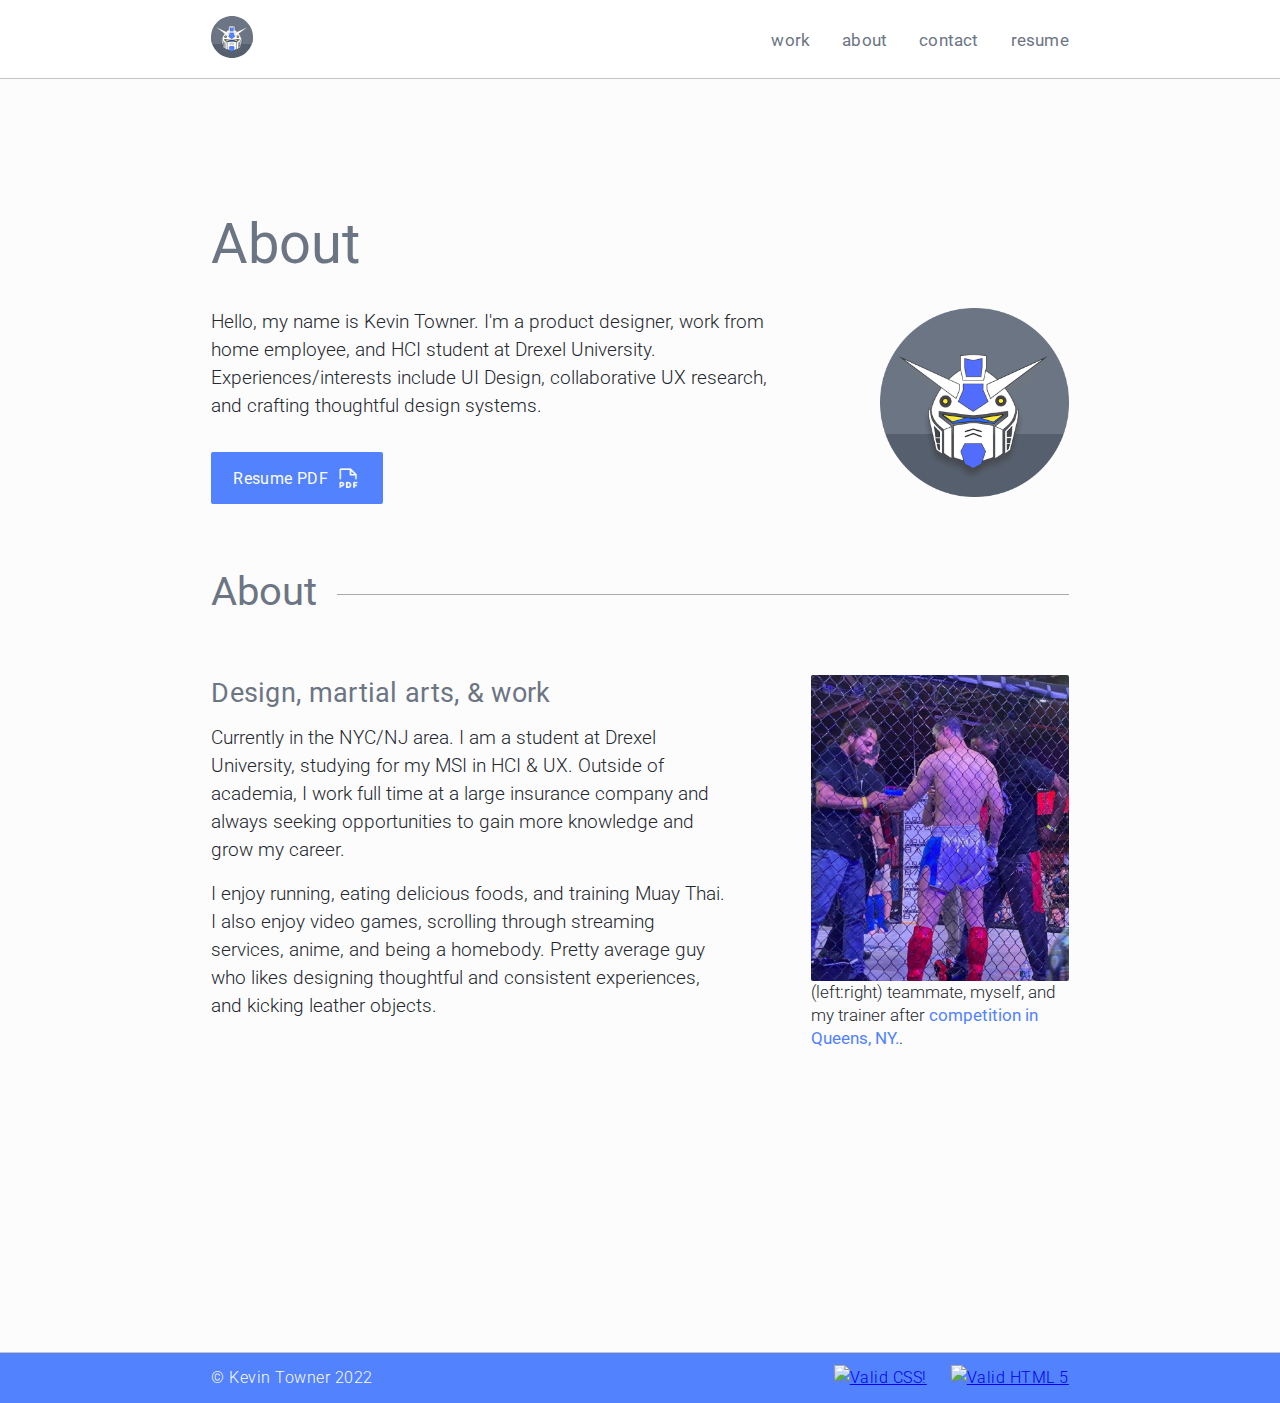
==== public/about.html @ 407d265f "Save" ====
<!DOCTYPE html>
<html lang="en">
<head>

  <!--meta-->
  <meta charset="UTF-8">
  <meta name="viewport" content="width=device-width, initial-scale=1.0">
  <meta http-equiv="X-UA-Compatible" content="ie=edge">

  <!--FAVICON-->
  <link rel="apple-touch-icon" sizes="180x180" href="assets/images/branding/favicon_io/apple-touch-icon.png">
  <link rel="icon" type="image/png" sizes="32x32" href="assets/images/branding/favicon_io/apple-touch-icon.png">
  <link rel="icon" type="image/png" sizes="16x16" href="assets/images/branding/favicon_io/apple-touch-icon.png">
  <link rel="manifest" href="favicon_io/site.webmanifest">

  <!--Style-->
  <link rel="stylesheet" type="text/css" href="../assets/css/reset.css">
  <link rel="stylesheet" type="text/css" href="../assets/css/nav/style.css">
  <link rel="stylesheet" type="text/css" href="../assets/css/nav/media.css">
  <link rel="stylesheet" type="text/css" href="../assets/css/about/style.css">
  <link rel="stylesheet" type="text/css" href="../assets/css/about/media.css">
  <link rel="stylesheet" type="text/css" href="../assets/css/foot/style.css">
  <link rel="stylesheet" type="text/css" href="../assets/css/foot/media.css">

  <!--fonts-->
  <link rel="preconnect" href="https://fonts.googleapis.com">
  <link rel="preconnect" href="https://fonts.gstatic.com" crossorigin>
  <link href="https://fonts.googleapis.com/css2?family=Libre+Barcode+39+Extended&family=Roboto:wght@100;300;400;500;700;900&display=swap" rel="stylesheet">

  <!-- Global site tag (gtag.js) - Google Analytics -->
<script async src="https://www.googletagmanager.com/gtag/js?id=G-0P7SDXF3EZ"></script>
<script>
  window.dataLayer = window.dataLayer || [];

  function gtag() {
    dataLayer.push(arguments);
  }
  gtag('js', new Date());

  gtag('config', 'G-0P7SDXF3EZ');
</script>


  <title>About</title>

</head>
<body>
  <nav>
    <div class="navigation-section" id="navigation-left">
      <a style="margin-bottom:0;" href= "../index.html"><img id="logo" src="../assets/images/branding/gundam-logo.svg" alt="mini gundam logo"></a>
      <!-- <span class="barcode">KEVIN</span> -->
    </div>
    <div class="navigation-section" id="navigation-right">
      <label for="toggle">☰</label>
      <input type="checkbox" id="toggle">
      <ul id="menu">
        <li><a id="anchor-work" href= "work.html">work</a></li>
        <li><a id="anchor-about" href = "#">about</a></li>
        <li><a id="anchor-contact" href= "#contact-anchor">contact</a></li>
        <li><a id="anchor-resume" href= "resume.html">resume</a></li>
      </ul>
    </div>
  </nav>
  <div class="container-screen_content-67">
    <div id="headline"><h1>About</h1></div>
    <div class="row" id="row-header">
      <div>
        <!-- <h4>Welcome to my page</h4> -->
        <p>Hello, my name is Kevin Towner. I'm a product designer, work from home employee, and HCI student at Drexel University. Experiences/interests include UI Design, collaborative UX research, and crafting thoughtful design systems.</p>
        <div class="button-row">
          <form rel="link to resume" target="_blank" action="../assets/images/misc/resume-mast.pdf">
            <button id="button-1" class="button-CTA">
              <span>Resume PDF</span>
              <span><img src="../assets/images/branding/pdf.png" alt="PDF download"></span>
            </button>
          </form>
        </div>
      </div>
      <div>
        <a target="blank" rel="Gundam inspired logo" href="">
          <img id="gundam-logo" src="../assets/images/branding/gundam-logo.png" alt="Gundam inspired logo created in Figma">
        </a>
      </div>
      <div id="row-case_studies-anchor"></div><!--Anchor - Projects-->
    </div>
    <h2><span>About</span></h2>
    <div class="row" id="row-about">
      <div>
        <h4>Design, martial arts, & work</h4>
        <p style="margin-bottom:16px;">Currently in the NYC/NJ area. I am a student at Drexel University, studying for my MSI in HCI & UX. Outside of academia, I work full time at a large insurance company and always seeking opportunities to gain more knowledge and grow my career.</p>
        <p>I enjoy running, eating delicious foods, and training Muay Thai. I also enjoy video games, scrolling through streaming services, anime, and being a homebody. Pretty average guy who likes designing thoughtful and consistent experiences, and kicking leather objects. </p>
        <!-- <img id="pixel-frog" src="assets/images/misc/frog_32.gif" alt="pixel art"> -->
      </div>
      <div class="image-column">
        <img src="../assets/images/misc/me-6.png" alt="Fighting at ECF">
        <span class="font-caption">(left:right) teammate, myself, and my trainer after <a target="_blank" href="https://www.youtube.com/embed/Ax4pBJm-lfw?controls=0&amp;clip=Ugkxgn502PR8i28vsbVameOimVEj0lgmgJ6g&amp;clipt=ENH6ERjmpxU">competition in Queens, NY.</a>.</span>
      </div>
    </div>
  </div>
  <footer>
    <div>
      <span class = "copyright">&copy; Kevin Towner 2022</span>
      <ul>
        <li>
          <a target="_blank" href="https://jigsaw.w3.org/css-validator/validator?uri=https://kevin-towner.github.io/website_2022/">
            <img style="border:0;width:54px;height:32px" src="../assets/images/misc/validate-css.png" alt="Valid CSS!">
          </a>
        </li>
        <li>
          <a target="_blank" href="https://validator.w3.org/nu/?doc=https://kevin-towner.github.io/website_2022/">
          <img src="../assets/images/misc/validate-html.png" alt="Valid HTML 5" style="border:0;width:54px;height:32px">
          </a>
        </li>
      </ul>
    </div>
  </footer>
</body>
</html>
---- assets/css/nav/style.css ----
nav{
  display:flex;
  flex-direction:row;
  justify-content:space-between;
  padding:16px 0 16px 0;
  background-color:#FFF;
  width:100%;
  border-bottom:1px solid #c4c4c4;
  top:0;
  position:fixed;
  z-index:1;
  align-items:center;
}

label{
  margin:auto;
  text-align:center;
  display:none;
}

.barcode{
  margin-left:16.5vw;
  font-size: 24pt;
  color:#565F6D;
  font-weight:400;
  font-family: 'Libre Barcode 39 Extended', cursive;
}

#navigation-left{
  align-items:center;

}
#navigation-right{
  align-items:center;
}
#logo{
  height:42px;
  margin-left:16.5vw;
}
#navigation-h1{
  font-size:16.5pt;
  font-weight:400;
  color:#B41AB7;
  margin-left:1em;
  display:none;
}

#toggle{
  display:none;
}

#menu{
  display:inline-flex;
  margin:0;
  /* margin-right:3vw; */
  margin-right:16.5vw;
  list-style-type:none;
}
#menu > li:nth-child(1){
  margin-right:32px;
  justify-content:space-between;
}
#menu > li:nth-child(2){
  margin-right:32px;
}
#menu > li:nth-child(3){
  margin-right:32px;
}
#menu > li:nth-child(4){

}

#menu > li > a{
  font-size: 13pt;
  color:#6C7583;
  font-weight:400;
  font-family: 'Roboto', sans-serif;
  letter-spacing:.2px;
  text-decoration:none;
}

#menu > li > a:hover{
  color:#0047FF;
  text-decoration:underline;
}

/* .font-bold-nav{
  font-weight:400 !important;
  color:#0047FF !important;
} */
---- assets/css/nav/media.css ----
@media screen  and (min-width:1824px) {
  nav{

  }

  #logo{
    margin-left:25vw;
  }
  #menu{
    margin-right:25vw;
  }
}

@media screen and (max-width:1281px) { /* big landscape tablets, laptops, and desktops */

}

@media screen and (max-width:1025px) {

  label{
    margin:auto;
    text-align:center;
    display:none;
  }
  #logo{
    margin-left:16.7vw;
    margin-left:5vw;
  }

  #toggle{
    display:none;
    margin-left:5vw;
  }

  #menu{
    margin-right:5vw;
  }
}


@media screen and (max-width:801px)  { /* tablet, landscape iPad, lo-res laptops ands desktops */
  #logo{
    height:32px;
    margin-left:5vw;
  }
}

@media screen and (max-width:600px)  { /* portrait tablets, portrait iPad, e-readers (Nook/Kindle), landscape 800x480 phones (Android) */


  #logo{
    height:40px;
    margin-left:10vw;
  }

  #menu{
    margin-right:5vw;
    padding:0;
  }
  /* nav{
    width:100%;
    position:fixed;
    z-index:1;
    background-color:#fff;
    margin:0;
    padding:15px 0 15px 0;
    box-shadow: none;
    border-bottom:0;
  } */
}

@media screen and (max-width:600px)  { /* smartphones, portrait iPhone, portrait 480x320 phones (Android) */
  label{
    display:block;
    cursor:pointer;
    font-size:32px;
    color:#8e8e8e;
    float:right;
    margin-right:10vw;
  }
  label:hover{
    color:#7558C8;
  }

  nav{
    width:100%;
    position:fixed;
    z-index:1;
    background-color:#fff;
    margin:0;
    padding:5px 0 6px 0;
  }

  #navigation-h1{
    display:block;
  }

  #logo{
  }

  #home-container-all{
    display:grid;width:100%;
    margin:auto;
  }

  #toggle{
    display: none;
    height:32px;
    margin-right:10vw !important;
  }

  #menu{
    display:none;
    height:24px;
    margin-right:10vw;
  }

  #toggle:checked + #menu{
    display:block;
    z-index:1;
    position:absolute;
    height:500vh;
    margin-top:2.5em;
    background-color:#fff;
    text-align:center;
    width:100%;
    left:0;
    top:0;
  }


  #menu > li > a {
    display:block;
    font-size:18pt;
    padding:36px 0 36px 0;
    text-align: center
  }
  #menu > li:nth-child(1){
    margin-right:0em;
  }
  #menu > li:nth-child(2){
    margin-right:0em;
  }
  #menu > li:nth-child(3){
    margin-right:0em;
  }
  #menu > li:nth-child(4){
    margin-right:0em;
  }
  #menu > li:nth-child(5){
    margin-right:0em;
  }

  #anchor-index{
    padding:0  0 0;
  }

  #anchor-about{
    padding:0 0 0 0;
  }

  #anchor-portfolio{
    padding:0 0 0 0;
  }

  #anchor-contact{
    padding:0 0 0 0;
  }

}
---- assets/css/about/style.css ----
@keyframes fadeInAnimation {
  0% {
    opacity: 0;
  }
  100% {
    opacity: 1;
  }
}
/* - - - -CONTAINERS - - - - - */
.container-screen_content-67 {
  display: flex;
  flex-direction: column;
  padding: 24vh 0 24vh 0;
  width: 67%;
  margin: auto;
  animation: fadeInAnimation ease 1.3s;
  animation-iteration-count: 1;
  animation-fill-mode: forwards;
}
.container-body-100 {
  margin: 0 auto;
  background: #FCFCFC;
  z-index: 0;
  min-height: 100%;
}
.row {
  margin-bottom: 4em;
}
.row-33_33_33-primary {
  display: grid;
  grid-template-columns: 1fr 1fr 1fr;
  grid-gap: 0.5em;
}
.image-column {
  display: flex;
  flex-direction: column;
}
/* - - - - FONTS - - - - - - */
.font-heading_text-h1 {
  font-family: 'Roboto', sans-serif;
  font-weight: 400;
  font-size: 42pt;
  color: #6C7583;
  margin: 0 0 36px;
}
.font-heading_text-h2 {
  font-family: 'Roboto', sans-serif;
  font-weight: 400;
  font-size: 30pt;
  text-align: left;
  color: #6C7583;
  border-bottom: 1px solid #a9a9a9;
  line-height: 0.1em;
  margin: 0 0 2em 0;
}
.font-heading_text-h2 span {
  background: #FCFCFC;
  padding: 0 0.5em 0 0px;
}
.font-heading_text-h3 {
  font-family: 'Roboto', sans-serif;
  font-weight: 300;
  font-size: 26pt;
  margin: 0 0 18px 0;
  text-align: left;
  line-height: 140%;
  color: #6C7583;
}
.font-heading_text-h4 {
  font-family: 'Roboto', sans-serif;
  font-weight: 400;
  font-size: 20pt;
  letter-spacing: 0.3px;
  margin: 0 0 12px 0;
  text-align: left;
  line-height: 140%;
  color: #6C7583;
}
.font-heading_text-h5 {
  font-family: 'Roboto', sans-serif;
  font-weight: 400;
  font-size: 16.5pt;
  letter-spacing: 0.3px;
  margin: 0 0 12px 0;
  text-align: left;
  line-height: 140%;
  color: #6C7583;
}
.font-body_text-p {
  font-family: 'Roboto', sans-serif;
  margin: 0;
  font-size: 14pt;
  line-height: 150%;
  font-weight: 300;
  color: #25282F;
  margin: 0 0 16px 0;
}
.font-hyperlink_text {
  font-family: 'Roboto', sans-serif;
  margin: 0;
  font-size: 14pt;
  line-height: 150%;
  color: #25282F;
  margin: 0 0 16px 0;
  text-decoration: none;
  font-weight: 300;
  font-size: 12.5pt;
}
.font-hyperlink_text:hover {
  text-decoration: underline;
  color: #2E69FF;
}
.font-hyperlink_in-text {
  font-family: 'Roboto', sans-serif;
  margin: 0;
  line-height: 150%;
  color: #25282F;
  margin: 0 0 16px 0;
  color: #2E69FF;
  text-decoration: none;
  font-weight: 300;
  font-size: 14pt;
}
.font-hyperlink_in-text:hover {
  text-decoration: underline;
  color: #2E69FF;
}
.font-caption {
  color: #25282F;
  font-family: 'Roboto', sans-serif;
  line-height: 140%;
  font-weight: 300;
}
.font-italic {
  font-style: italic;
  font-size: 12.5pt;
}
.font-bold {
  font-weight: 400;
}
.highlight {
  font-weight: 400;
  color: #6C7583;
}
html {
  background: #FFF;
}
body {
  margin: 0 auto;
  background: #FCFCFC;
  z-index: 0;
  min-height: 100%;
  font-size: 16pt;
}
h1 {
  font-family: 'Roboto', sans-serif;
  font-weight: 400;
  font-size: 42pt;
  color: #6C7583;
  margin: 0 0 36px;
}
h2 {
  font-family: 'Roboto', sans-serif;
  font-weight: 400;
  font-size: 30pt;
  text-align: left;
  color: #6C7583;
  border-bottom: 1px solid #a9a9a9;
  line-height: 0.1em;
  margin: 0 0 2em 0;
}
h2 span {
  background: #FCFCFC;
  padding: 0 0.5em 0 0px;
}
h3 {
  font-family: 'Roboto', sans-serif;
  font-weight: 300;
  font-size: 26pt;
  margin: 0 0 18px 0;
  text-align: left;
  line-height: 140%;
  color: #6C7583;
}
h4 {
  font-family: 'Roboto', sans-serif;
  font-weight: 400;
  font-size: 20pt;
  letter-spacing: 0.3px;
  margin: 0 0 12px 0;
  text-align: left;
  line-height: 140%;
  color: #6C7583;
}
h5 {
  font-family: 'Roboto', sans-serif;
  font-weight: 400;
  font-size: 16.5pt;
  letter-spacing: 0.3px;
  margin: 0 0 12px 0;
  text-align: left;
  line-height: 140%;
  color: #6C7583;
}
p {
  font-family: 'Roboto', sans-serif;
  margin: 0;
  font-size: 14pt;
  line-height: 150%;
  font-weight: 300;
  color: #25282F;
  margin: 0 0 16px 0;
}
#row-header {
  display: grid;
  grid-template-columns: 2fr 1fr;
}
#row-header div p {
  margin-bottom: 32px;
}
#row-header div a img {
  width: 66%;
  float: right;
}
#row-header div .button-row form button {
  background-color: #5282FD;
  border: 2px solid #5282FD;
  border-radius: 2px;
  padding: 12px 20px 10px 20px;
  transition: 0.3s;
  display: inline-flex;
  align-items: center;
}
#row-header div .button-row form button span {
  font-family: 'Roboto', sans-serif;
  margin: 0;
  font-size: 14pt;
  line-height: 150%;
  font-weight: 300;
  color: #25282F;
  margin: 0 0 16px 0;
  margin-bottom: 0;
  font-weight: 400;
  font-size: 12pt;
  letter-spacing: 0.4px;
  margin-left: 0;
  color: #FCFCFC;
}
#row-header div .button-row form button span img {
  width: 80%;
  float: right;
}
#row-header div .button-row form button:hover {
  color: #FFF;
  background-color: #1B58F5;
  border: 2px solid #1B58F5;
  cursor: pointer;
}
#row-about {
  display: grid;
  grid-template-columns: 2fr 1fr;
  grid-column-gap: 4em;
}
#row-about div .button-row a button {
  background-color: #6C7583;
  border: 2px solid #6C7583;
  border-radius: 2px;
  padding: 12px 20px 10px 20px;
}
#row-about div .button-row a button ul {
  display: inline-flex;
}
#row-about div .button-row a button ul li {
  font-weight: 400;
  font-size: 12pt;
  letter-spacing: 0.4px;
  margin-left: 0;
  color: #FCFCFC;
}
#row-about div .button-row a button ul li img {
  width: 70%;
}
#row-about div .button-row a button:hover {
  color: #FFF;
  background-color: #1B58F5;
  border: 2px solid #1B58F5;
  cursor: pointer;
}
#row-about div #pixel-frog {
  width: 48px;
}
#row-about .image-column {
  display: flex;
  flex-direction: column;
}
#row-about .image-column img {
  width: 100%;
  float: right;
  border-radius: 2px;
}
#row-about .image-column .font-caption {
  font-size: 12.5pt;
}
#row-about .image-column .font-caption a {
  text-decoration: none;
  color: #5282FD;
  font-weight: 400;
}
#row-about .image-column .font-caption a:hover {
  text-decoration: underline;
  color: #1B58F5;
}
---- assets/css/foot/style.css ----
.font-body_text-p {
  font-family: 'Roboto', sans-serif;
  font-size: 12pt;
  line-height: 165%;
  letter-spacing: 0.5px;
  font-weight: 300;
  color: #292F37;
}
footer {
  width: 100%;
  background-color: #5282FD;
  z-index: 1;
  text-align: right;
  border-top: 1px solid #c4c4c4;
  font-family: 'Roboto', sans-serif;
  font-size: 12pt;
  line-height: 165%;
  letter-spacing: 0.5px;
  font-weight: 300;
  color: #292F37;
  color: #FCFCFC;
}
footer div {
  display: flex;
  flex-direction: row;
  justify-content: space-between;
  align-items: center;
  width: 67%;
  padding: 12px 0 12px 0;
  margin: auto;
}
footer div ul {
  margin: 0;
  display: inline-flex;
}
footer div ul li a .footer-icon {
  margin-top: 2px;
  height: 24px;
}
footer div ul li a #footer-icon_instagram {
  padding-left: 24px;
}
footer div ul li:nth-child(1) {
  margin-right: 24px;
}
---- assets/css/foot/media.css ----
@media screen  and (min-width:1824px) {
  footer div{
    width:50%;
  }
}

@media screen and (max-width:1281px) { /* big landscape tablets, laptops, and desktops */
}

@media screen and (max-width:1025px) {
}


@media screen and (max-width:801px)  { /* tablet, landscape iPad, lo-res laptops ands desktops */
}

@media screen and (max-width:600px)  { /* portrait tablets, portrait iPad, e-readers (Nook/Kindle), landscape 800x480 phones (Android) */
  footer{
    position:relative !important;
  }
  footer div{
    width:80%;

  }
  footer span{
    margin-top:8px;
  }
  footer div ul{
    margin-top:16px
  }

  footer div ul li a .footer-icon{
    height:20px;
  }
}

@media screen and (max-width:520px)  { /* smartphones, portrait iPhone, portrait 480x320 phones (Android) */

}

@media screen and (max-width:320px)  { /* smartphones, Android phones, landscape iPhone */


}
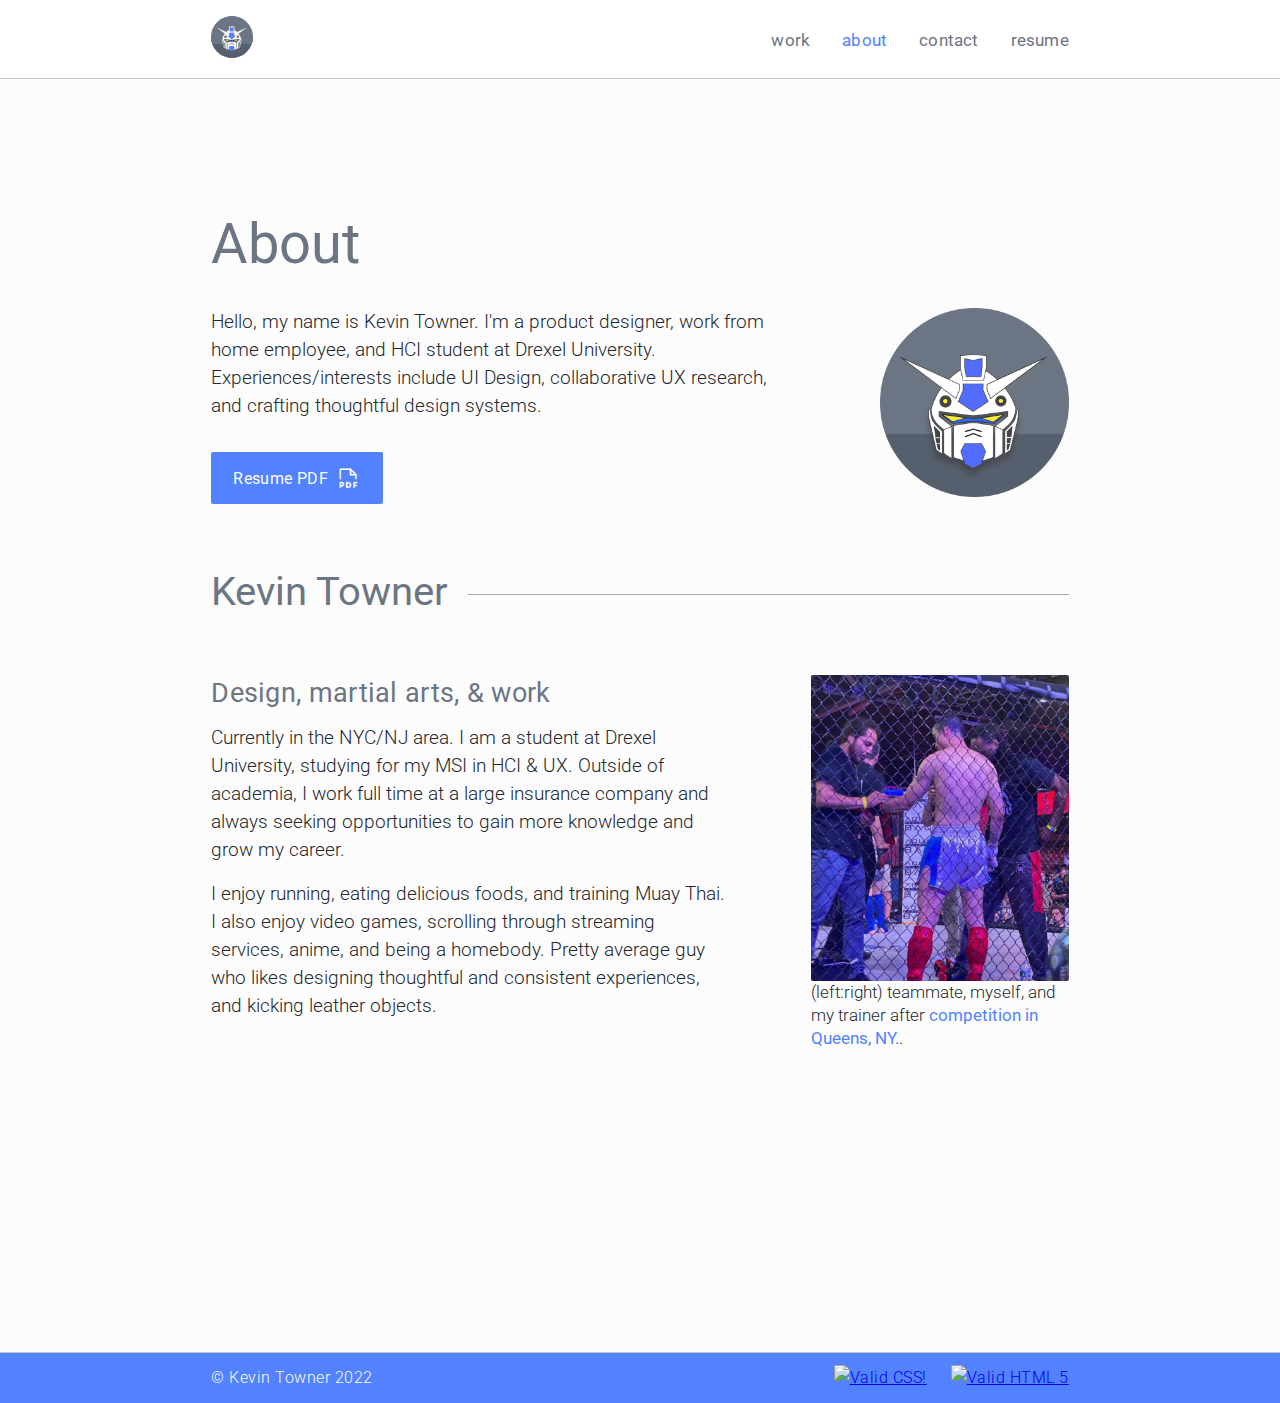
==== commit 7ae4d86a: "Save" ====
--- a/public/about.html
+++ b/public/about.html
@@ -55,7 +55,7 @@
       <input type="checkbox" id="toggle">
       <ul id="menu">
         <li><a id="anchor-work" href= "work.html">work</a></li>
-        <li><a id="anchor-about" href = "#">about</a></li>
+        <li><a style="color:#5282FD;" id="anchor-about" href = "#">about</a></li>
         <li><a id="anchor-contact" href= "#contact-anchor">contact</a></li>
         <li><a id="anchor-resume" href= "resume.html">resume</a></li>
       </ul>
@@ -83,7 +83,7 @@
       </div>
       <div id="row-case_studies-anchor"></div><!--Anchor - Projects-->
     </div>
-    <h2><span>About</span></h2>
+    <h2><span>Kevin Towner</span></h2>
     <div class="row" id="row-about">
       <div>
         <h4>Design, martial arts, & work</h4>
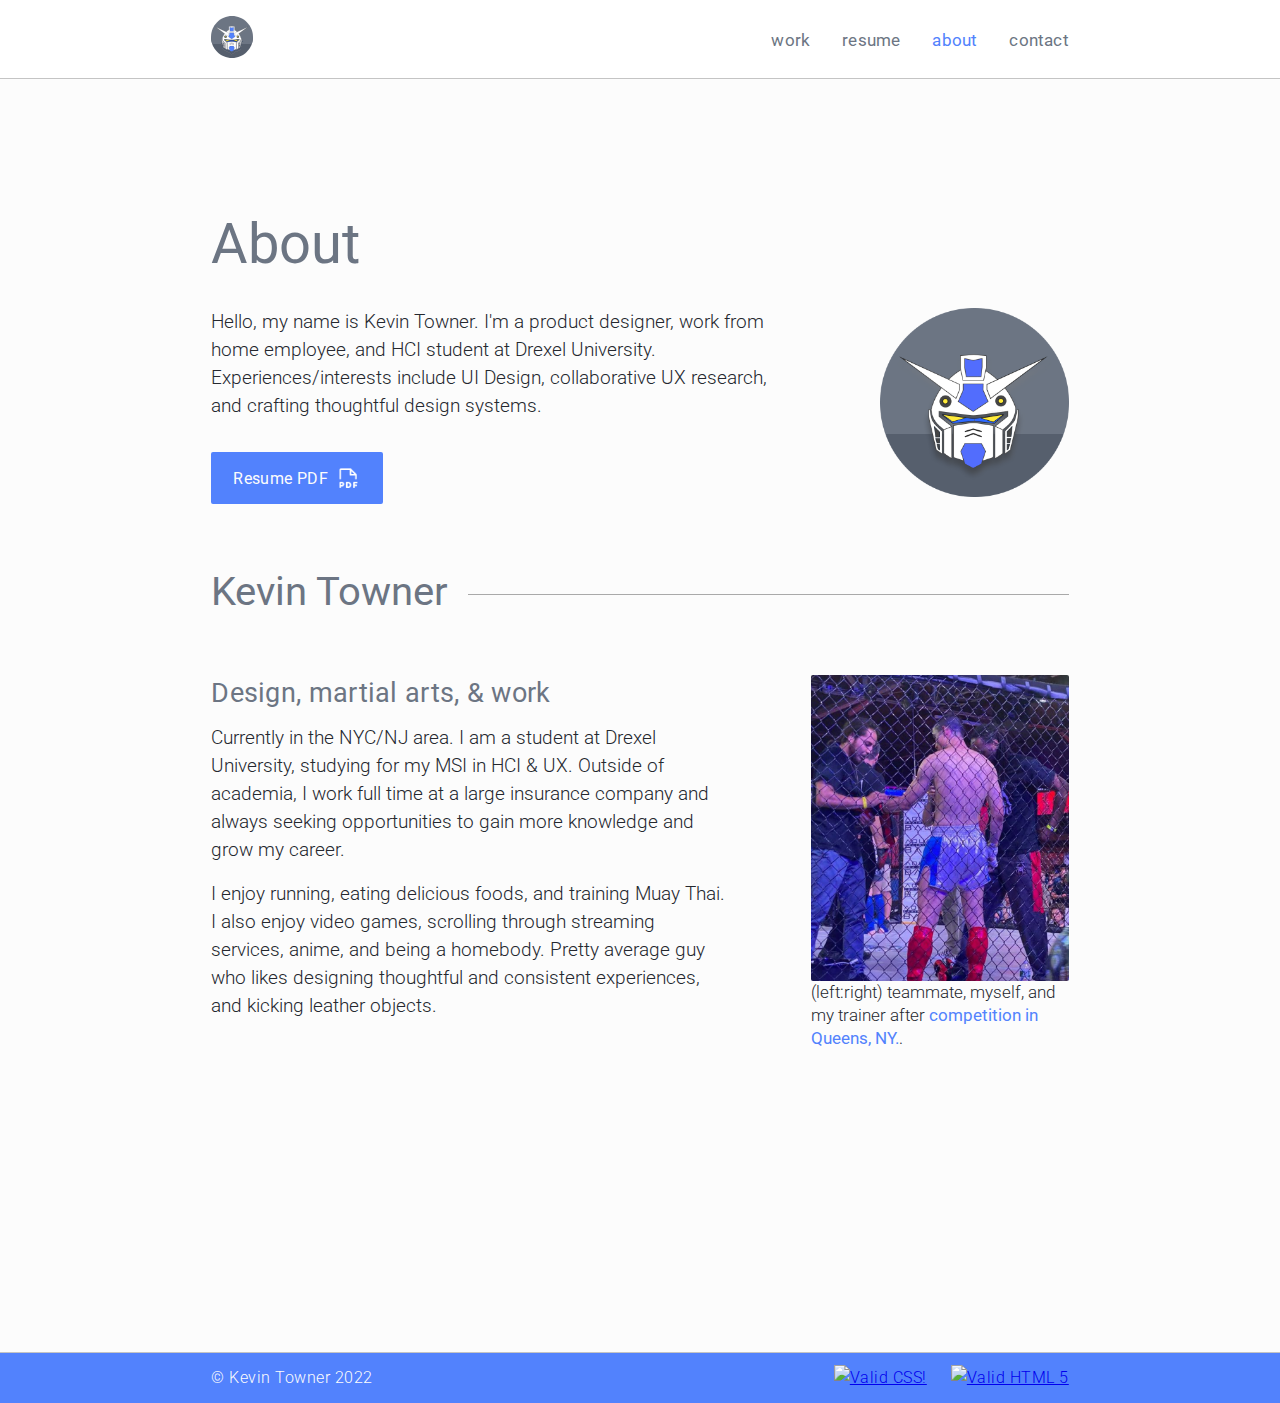
==== commit 1b148a97: "Save" ====
--- a/public/about.html
+++ b/public/about.html
@@ -55,9 +55,9 @@
       <input type="checkbox" id="toggle">
       <ul id="menu">
         <li><a id="anchor-work" href= "work.html">work</a></li>
+        <li><a id="anchor-resume" href= "resume.html">resume</a></li>
         <li><a style="color:#5282FD;" id="anchor-about" href = "#">about</a></li>
-        <li><a id="anchor-contact" href= "#contact-anchor">contact</a></li>
-        <li><a id="anchor-resume" href= "resume.html">resume</a></li>
+        <li><a id="anchor-contact" href= "contact.html">contact</a></li>
       </ul>
     </div>
   </nav>
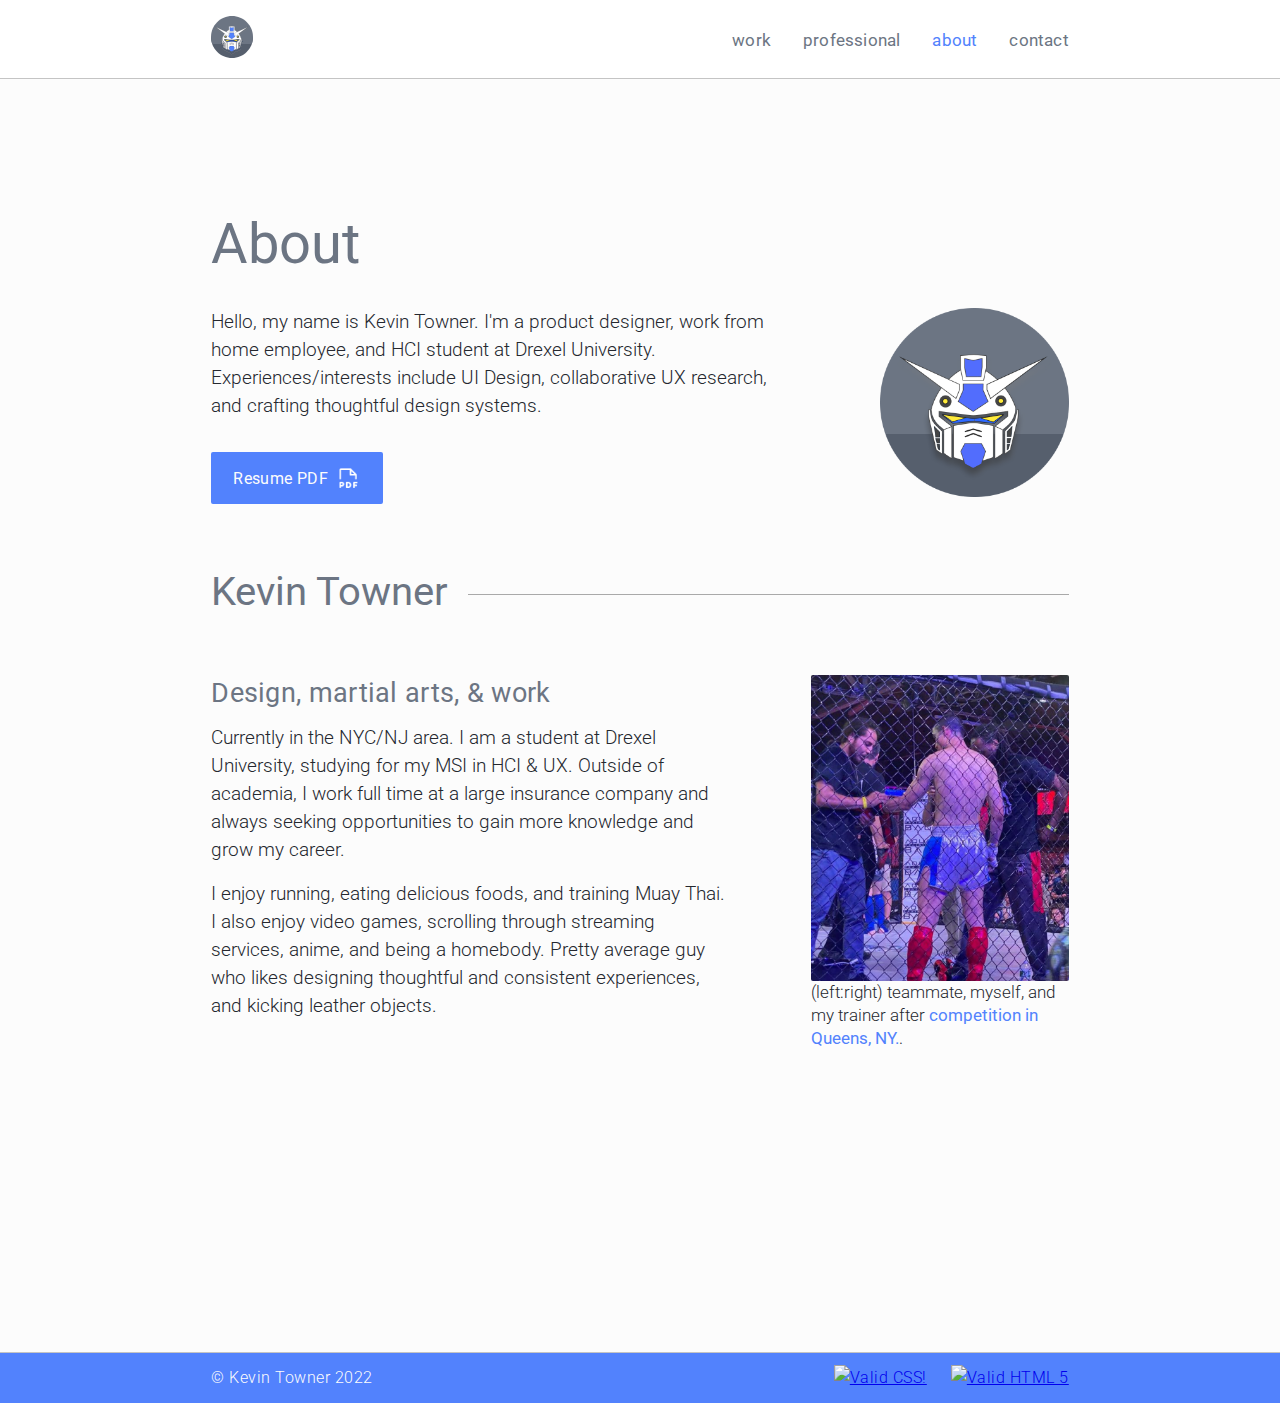
==== commit cd1e473b: "Save" ====
--- a/public/about.html
+++ b/public/about.html
@@ -8,9 +8,9 @@
   <meta http-equiv="X-UA-Compatible" content="ie=edge">
 
   <!--FAVICON-->
-  <link rel="apple-touch-icon" sizes="180x180" href="assets/images/branding/favicon_io/apple-touch-icon.png">
-  <link rel="icon" type="image/png" sizes="32x32" href="assets/images/branding/favicon_io/apple-touch-icon.png">
-  <link rel="icon" type="image/png" sizes="16x16" href="assets/images/branding/favicon_io/apple-touch-icon.png">
+  <link rel="apple-touch-icon" sizes="180x180" href="../assets/images/branding/favicon_io/apple-touch-icon.png">
+  <link rel="icon" type="image/png" sizes="32x32" href="../assets/images/branding/favicon_io/apple-touch-icon.png">
+  <link rel="icon" type="image/png" sizes="16x16" href="../assets/images/branding/favicon_io/apple-touch-icon.png">
   <link rel="manifest" href="favicon_io/site.webmanifest">
 
   <!--Style-->
@@ -55,7 +55,7 @@
       <input type="checkbox" id="toggle">
       <ul id="menu">
         <li><a id="anchor-work" href= "work.html">work</a></li>
-        <li><a id="anchor-resume" href= "resume.html">resume</a></li>
+        <li><a id="anchor-resume" href= "resume.html">professional</a></li>
         <li><a style="color:#5282FD;" id="anchor-about" href = "#">about</a></li>
         <li><a id="anchor-contact" href= "contact.html">contact</a></li>
       </ul>
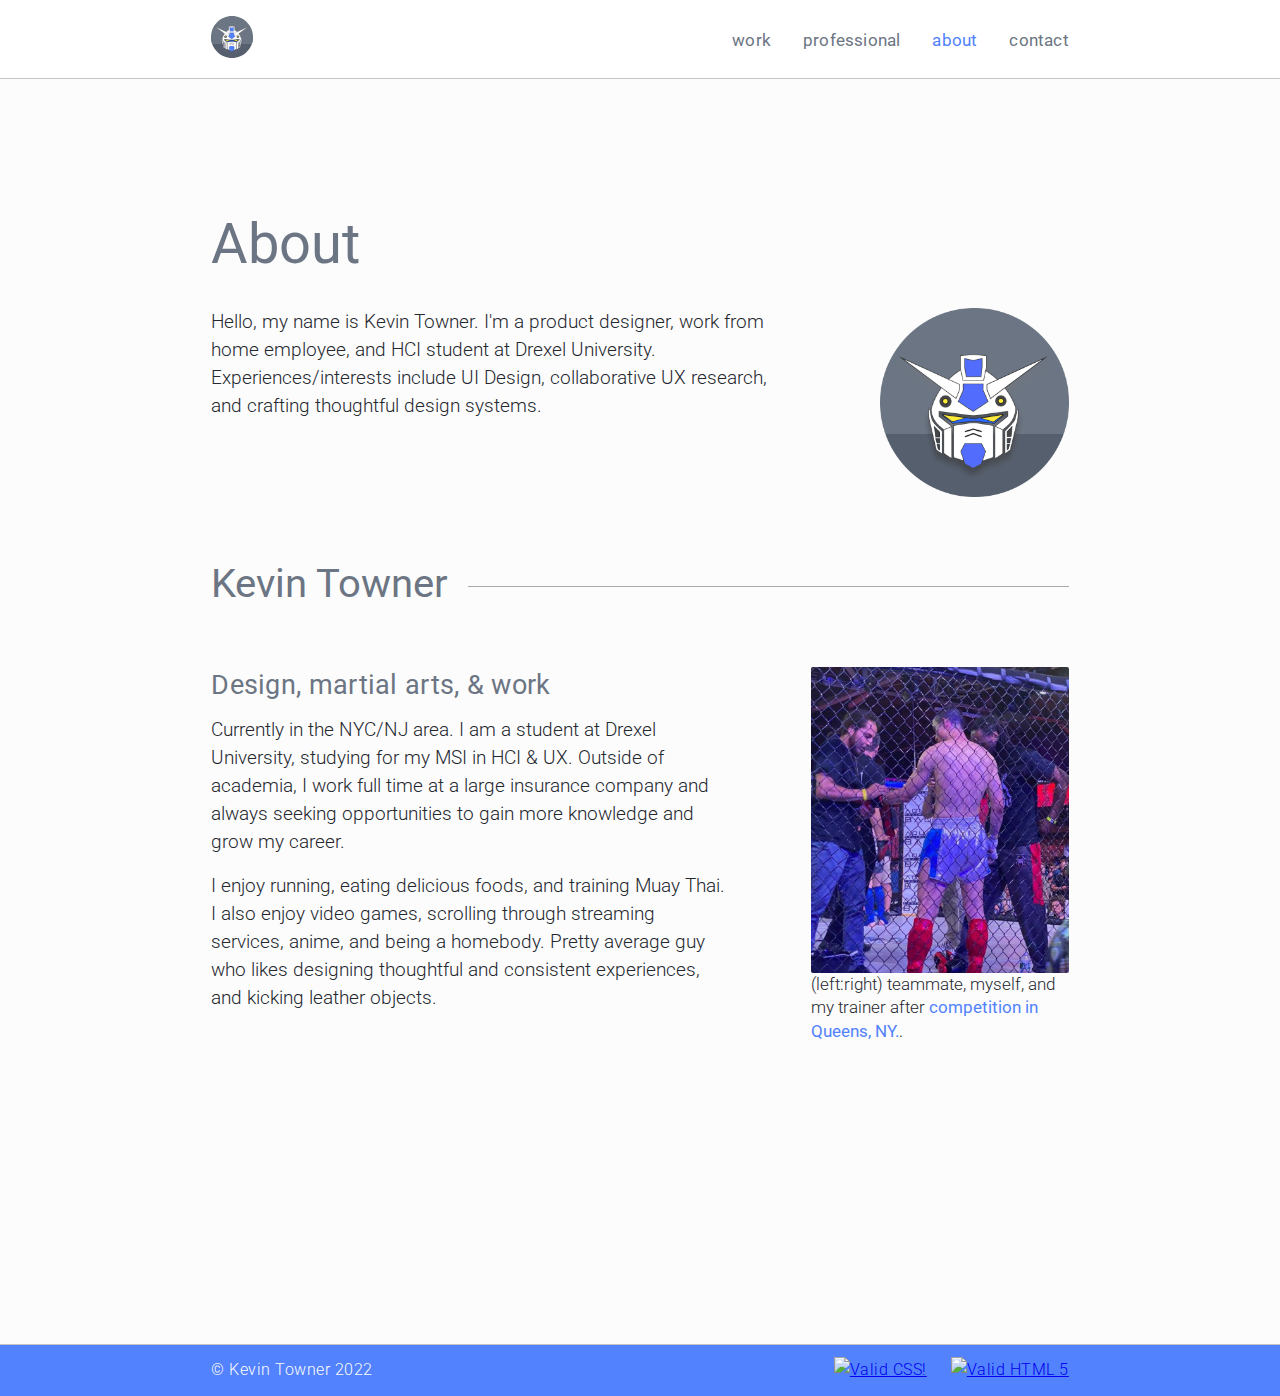
==== commit dd06bf73: "Save" ====
--- a/public/about.html
+++ b/public/about.html
@@ -67,14 +67,14 @@
       <div>
         <!-- <h4>Welcome to my page</h4> -->
         <p>Hello, my name is Kevin Towner. I'm a product designer, work from home employee, and HCI student at Drexel University. Experiences/interests include UI Design, collaborative UX research, and crafting thoughtful design systems.</p>
-        <div class="button-row">
+        <!-- <div class="button-row">
           <form rel="link to resume" target="_blank" action="../assets/images/misc/resume-mast.pdf">
             <button id="button-1" class="button-CTA">
               <span>Resume PDF</span>
               <span><img src="../assets/images/branding/pdf.png" alt="PDF download"></span>
             </button>
           </form>
-        </div>
+        </div> -->
       </div>
       <div>
         <a target="blank" rel="Gundam inspired logo" href="">
@@ -102,12 +102,12 @@
       <span class = "copyright">&copy; Kevin Towner 2022</span>
       <ul>
         <li>
-          <a target="_blank" href="https://jigsaw.w3.org/css-validator/validator?uri=https://kevin-towner.github.io/website_2022/">
+          <a target="_blank" href="https://jigsaw.w3.org/css-validator/validator?uri=https://kevin-towner.github.io/website_2022/public/about.html">
             <img style="border:0;width:54px;height:32px" src="../assets/images/misc/validate-css.png" alt="Valid CSS!">
           </a>
         </li>
         <li>
-          <a target="_blank" href="https://validator.w3.org/nu/?doc=https://kevin-towner.github.io/website_2022/">
+          <a target="_blank" href="https://validator.w3.org/nu/?doc=https://kevin-towner.github.io/website_2022/public/about.html">
           <img src="../assets/images/misc/validate-html.png" alt="Valid HTML 5" style="border:0;width:54px;height:32px">
           </a>
         </li>
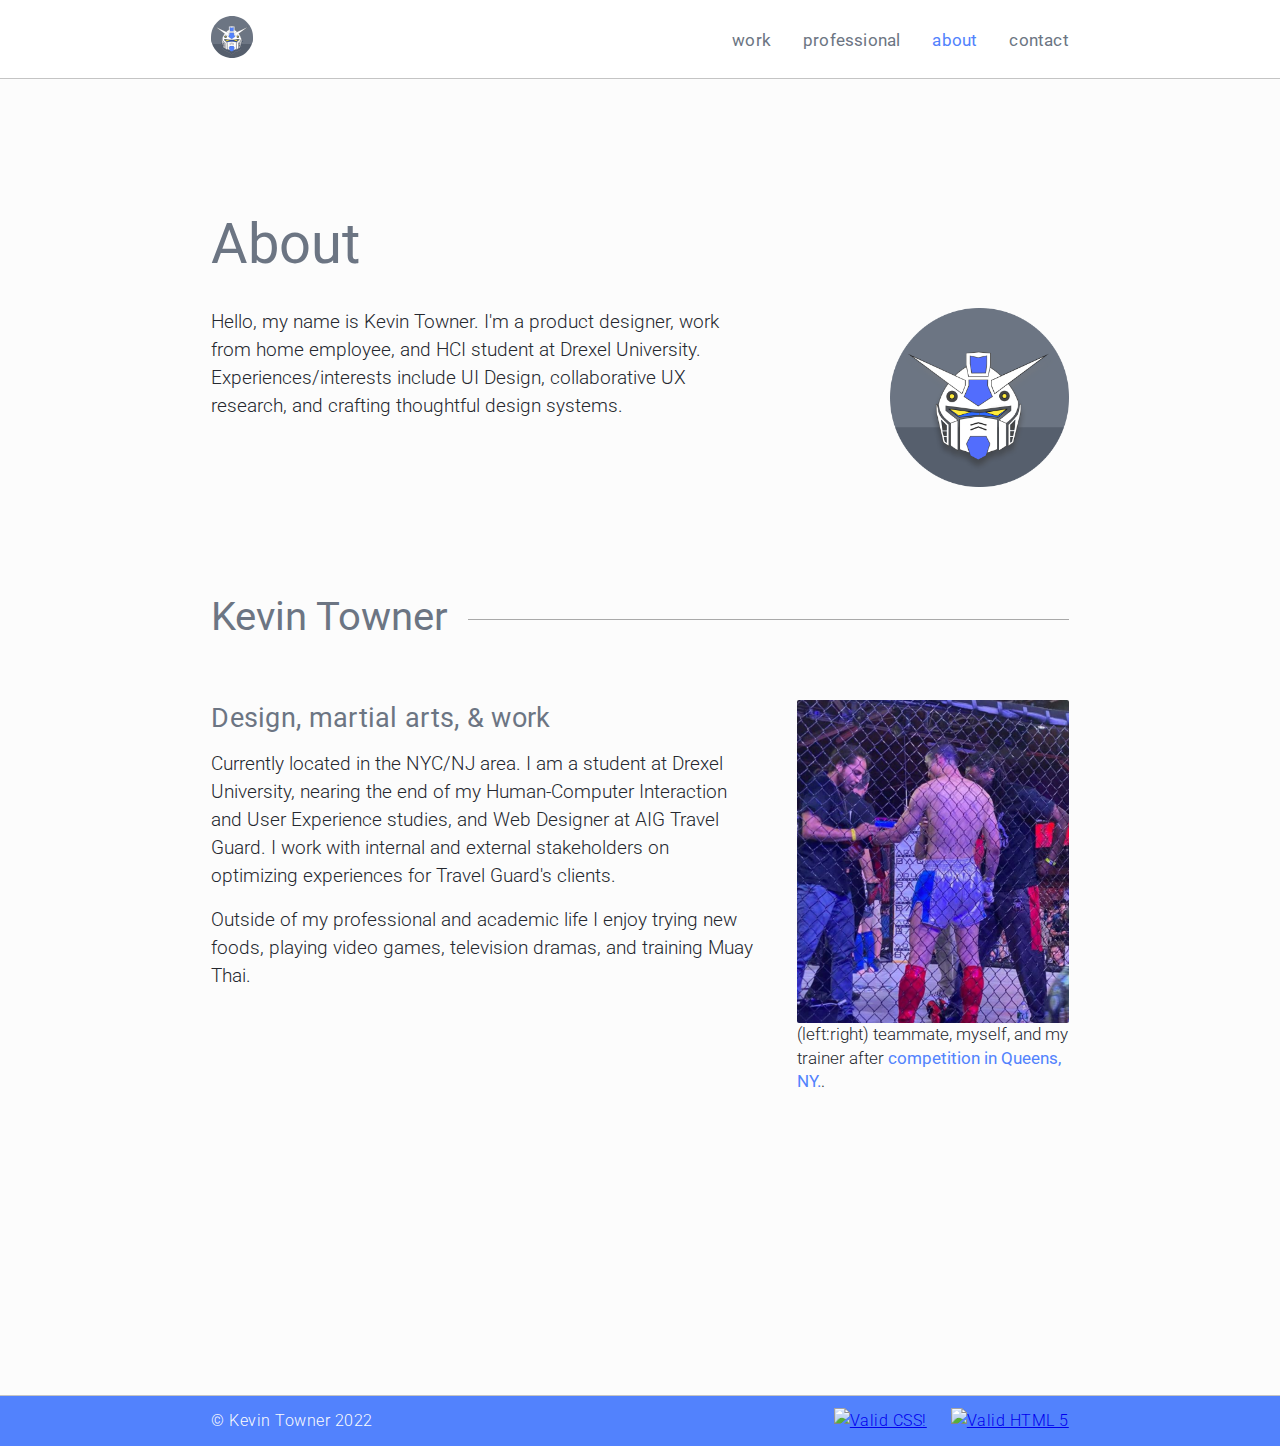
==== commit 12b947ba: "Save" ====
--- a/public/about.html
+++ b/public/about.html
@@ -23,9 +23,9 @@
   <link rel="stylesheet" type="text/css" href="../assets/css/foot/media.css">
 
   <!--fonts-->
-  <link rel="preconnect" href="https://fonts.googleapis.com">
-  <link rel="preconnect" href="https://fonts.gstatic.com" crossorigin>
-  <link href="https://fonts.googleapis.com/css2?family=Libre+Barcode+39+Extended&family=Roboto:wght@100;300;400;500;700;900&display=swap" rel="stylesheet">
+<link rel="preconnect" href="https://fonts.googleapis.com">
+<link rel="preconnect" href="https://fonts.gstatic.com" crossorigin>
+<link href="https://fonts.googleapis.com/css2?family=Libre+Barcode+39+Extended&family=Roboto+Slab:wght@100;200;300;400;500&family=Roboto:wght@100;300;400;500;700;900&display=swap" rel="stylesheet">
 
   <!-- Global site tag (gtag.js) - Google Analytics -->
 <script async src="https://www.googletagmanager.com/gtag/js?id=G-0P7SDXF3EZ"></script>
@@ -87,8 +87,8 @@
     <div class="row" id="row-about">
       <div>
         <h4>Design, martial arts, & work</h4>
-        <p style="margin-bottom:16px;">Currently in the NYC/NJ area. I am a student at Drexel University, studying for my MSI in HCI & UX. Outside of academia, I work full time at a large insurance company and always seeking opportunities to gain more knowledge and grow my career.</p>
-        <p>I enjoy running, eating delicious foods, and training Muay Thai. I also enjoy video games, scrolling through streaming services, anime, and being a homebody. Pretty average guy who likes designing thoughtful and consistent experiences, and kicking leather objects. </p>
+        <p style="margin-bottom:16px;">Currently located in the NYC/NJ area. I am a student at Drexel University, nearing the end of my Human-Computer Interaction and User Experience studies, and Web Designer at AIG Travel Guard. I work with internal and external stakeholders on optimizing experiences for Travel Guard's clients.</p>
+        <p>Outside of my professional and academic life I enjoy trying new foods, playing video games, television dramas, and training Muay Thai.</p>
         <!-- <img id="pixel-frog" src="assets/images/misc/frog_32.gif" alt="pixel art"> -->
       </div>
       <div class="image-column">
--- a/assets/css/nav/style.css
+++ b/assets/css/nav/style.css
@@ -77,11 +77,11 @@
   font-family: 'Roboto', sans-serif;
   letter-spacing:.2px;
   text-decoration:none;
+  transition:.5s;
 }
 
 #menu > li > a:hover{
   color:#0047FF;
-  text-decoration:underline;
 }
 
 /* .font-bold-nav{
--- a/assets/css/about/style.css
+++ b/assets/css/about/style.css
@@ -214,6 +214,7 @@
 #row-header {
   display: grid;
   grid-template-columns: 2fr 1fr;
+  grid-gap: 2em;
 }
 #row-header div p {
   margin-bottom: 32px;
@@ -259,7 +260,7 @@
 #row-about {
   display: grid;
   grid-template-columns: 2fr 1fr;
-  grid-column-gap: 4em;
+  grid-column-gap: 2em;
 }
 #row-about div .button-row a button {
   background-color: #6C7583;
